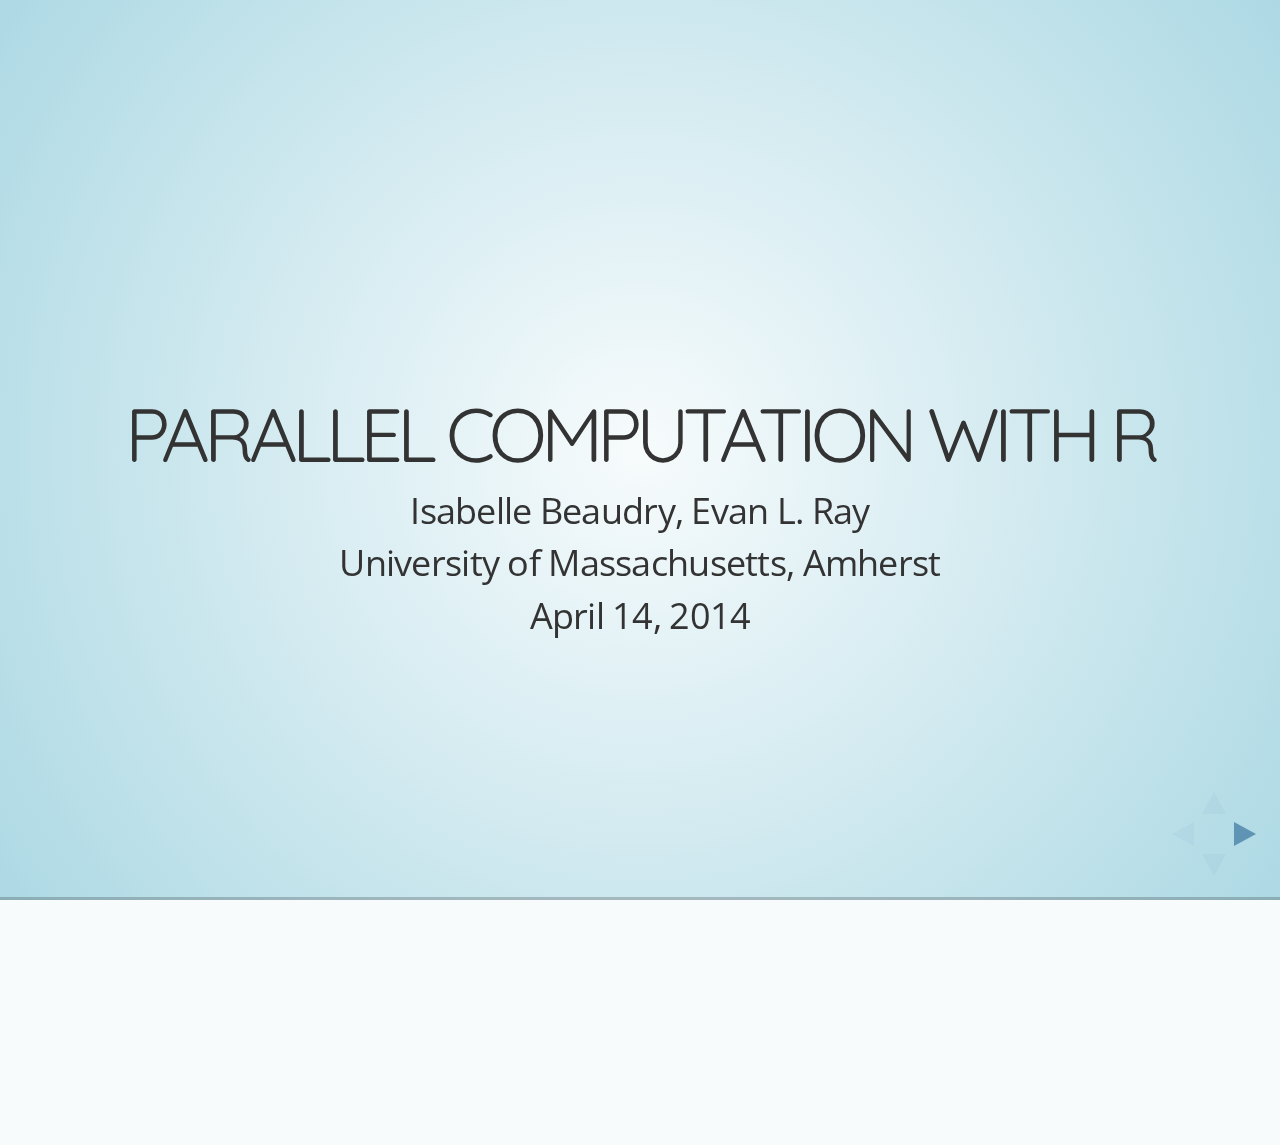
==== presentation/index.html @ 6569498a "minor reorganization and some simple reproducible rng examples with snowfall and either rstream or r" ====
<!doctype html>
<html lang="en">

	<head>
		<meta charset="utf-8">

		<title>Parallel Computation with R</title>

		<meta name="description" content="">
		<meta name="author" content="Isabelle Beaudry, Evan L. Ray">

		<meta name="apple-mobile-web-app-capable" content="yes" />
		<meta name="apple-mobile-web-app-status-bar-style" content="black-translucent" />

		<meta name="viewport" content="width=device-width, initial-scale=1.0, maximum-scale=1.0, user-scalable=no">

		<link rel="stylesheet" href="css/reveal.min.css">
		<link rel="stylesheet" href="css/theme/sky.css" id="theme">

		<!-- For syntax highlighting -->
		<link rel="stylesheet" href="lib/css/mono-blue.css">

		<!-- If the query includes 'print-pdf', include the PDF print sheet -->
		<script>
			if( window.location.search.match( /print-pdf/gi ) ) {
				var link = document.createElement( 'link' );
				link.rel = 'stylesheet';
				link.type = 'text/css';
				link.href = 'css/print/pdf.css';
				document.getElementsByTagName( 'head' )[0].appendChild( link );
			}
		</script>

		<!--[if lt IE 9]>
		<script src="lib/js/html5shiv.js"></script>
		<![endif]-->

		<link rel="stylesheet" href="css/fullheight.css">
	</head>

	<body>

		<div class="reveal">

			<!-- Any section element inside of this container is displayed as a slide -->
			<div class="slides">
				<section>
					<h2 style = "margin-top:5cm">Parallel Computation with R</h2>
					
					<p>
						Isabelle Beaudry, 
						Evan L. Ray
					</p>
					<p>
						University of Massachusetts, Amherst
					</p>
					<p>
						April 14, 2014
					</p>
				</section>

				<section>
					<h3>Outline</h3>
					<ol>
						<li>Some context: options when your code is slow</li>
						<li>A running example: Network Simulations</li>
						<li>Parallel computing with R: One computer, multiple cores
							<ul>
								<li>Overview</li>
								<li>snowfall and ****</li>
								<li>Random number generation</li>
							</ul>
						</li>
						<li>Parallel computing with R: The MGHPCC
							<ul>
								<li>Getting access</li>
								<li>Logistics: connecting, transferring files, and submitting jobs</li>
								<li>MPI</li>
							</ul>
						</li>
					</ol>
				</section>

				<section>
					<h3>So your code runs slowly...</h3>
					<span style="position:absolute; top:100px; left:450px;" class="fragment fade-out"> <img height="550px;" src="images/turtle-running.gif" /> </span>
					<ul>
						<li class="fragment"> <span style="font-weight:bold;"> Step 0: </span> Make sure you're getting the right answer.
							<ul>
								<li> <q> &ldquo;We should forget about small efficiencies, say about 97% of the time: premature optimization is the root of all evil.&rdquo; - Donald Knuth </q> </li>
								<li> Consider unit testing:  See packages Runit and testthat </li>
							</ul>
						</li>
						<li class="fragment"> <span style="font-weight:bold"> Step 1: </span> Profile your code to see where it's slow
							<ul>
								<li> See ?Rprof and the package profr </li>
							</ul>
						</li>
						<li class="fragment"> <span style="font-weight:bold"> Step 2: </span> Consider using a different algorithm. </li>
						<li class="fragment"> <span style="font-weight:bold"> Step 3: </span> Consider modifying your R code
							<ul>
								<li> Pre-allocate memory </li>
								<li> Use built-in functions instead of loops </li>
							</ul>
						</li>
						<li class="fragment"> <span style="font-weight:bold"> Step 4 (a): </span> Consider using a faster language for the slow parts.
							<ul>
								<li> See package Rcpp </li>
							</ul>
						</li>
						<li class="fragment"> <span style="font-weight:bold"> Step 4 (b): </span> Consider parallelizing </li>
					</ul>
				</section>

				<section>
					<h3>Some General Resources</h3>
					<ul>
						<li> Advanced R development, by Hadley Wickham
							<ul>
								<li> <a href="http://adv-r.had.co.nz/">http://adv-r.had.co.nz/</a> </li>
							</ul>
						</li>
						<li> 2008 UseR presentation by Dirk Eddelbuettel: 
							<ul>
								<li> <a href="http://www.statistik.uni-dortmund.de/useR-2008/tutorials/useR2008introhighperfR.pdf">http://www.statistik.uni-dortmund.de/useR-2008/tutorials/useR2008introhighperfR.pdf</a> </li>
							</ul>
						</li>
					</ul>
				</section>

				<section>
					<h3>A running example: network simulations</h3>
					<ul>
						<li> Brief description of example here?
						</li>
					<pre style="width:1000px; background-color:#ffffff;"><code># allocate memory to store results
rds.sample1 <- array(NA, dim=c(n.net, n.nodes, 5))
est1 <- rep(NA, n.net)

for (j in 1:n.net){
  # simulate one network
  net <- create.nets(1)

  # simulate a respondent driven sample from the network
  rds.sample1[j, , ] <- rds.s(net)

  # do something
  rds.frame <- create.df(A, rds.sample1[j, , ], rds.sample1[j, , 2])

  # estimate something based on the respondent driven sample
  est1[j] <- RDS.II.estimates(rds.frame, outcome.variable="outcome")$estimate
}</code></pre>
						<li class="fragment"> We want to parallelize this for loop. </li>
					</ul>
				</section>

				<section>
					<h3>Requirements</h3>
					<ul>
						<li>
							There are a few things we need to do in the context of our example:
							<ol>
								<li> 
								</li>
								<li>
								</li>
								<li>
								</li>
							</ol>
						</li>
					</ul>
				</section>

				<section>
					<h3>Many Packages</h3>
					<ul>
						<li> Advanced R development, by Hadley Wickham
							<ul>
								<li> <a href="http://adv-r.had.co.nz/">http://adv-r.had.co.nz/</a> </li>
							</ul>
						</li>
						<li> 2008 UseR presentation by Dirk Eddelbuettel: 
							<ul>
								<li> <a href="http://www.statistik.uni-dortmund.de/useR-2008/tutorials/useR2008introhighperfR.pdf">http://www.statistik.uni-dortmund.de/useR-2008/tutorials/useR2008introhighperfR.pdf</a> </li>
							</ul>
						</li>
					</ul>
				</section>

				<section>
					<h3>The foreach Package with doParallel</h3>
					<ul>
						<li> The foreach package provides the following general construction:
<pre style="width:1000px; background-color:#ffffff;" class="R"><code class="R">foreach(i = 1:3) %dopar% {
  # do some stuff
}</code> </pre>
						</li>
						<li> We have to register a parallel backend with foreach.</li>
<div class="fragment">
						<li> There are many options: doParallel/parallel, doMPI/Rmpi, doMC/multicore, doSNOW/snow </li>
						<li> We will focus on doParallel/parallel:
							<img style="margin-left:220px;" src="images/foreach-doparallel-parallel.png" />
						</li>
</div>
					</ul>
				</section>

				<section>
					<h3>Implementing our Example with doParallel</h3>
<pre style="width:1000px; background-color:#ffffff;" class="R"><code class="R"># the following also loads the foreach and parallel packages
library(doParallel)

# ...load other packages, define necessary functions, etc...

# create a "cluster" with 4 cores
cl <- makeCluster(4)

# set up RNG streams on the cluster nodes using L'Ecuyer-CMRG
set.seed(9523886)
clusterSetRNGStream(cl, iseed = c(runif(3, 0, 4294967086), runif(3, 0, 4294944442)))

# register the parallel backend with the foreach package.
registerDoParallel(cl)

# execute in parallel
est3 <- foreach(i = 1:n.net, .packages = c("statnet", "RDS"), .combine = cbind) %dopar% {
  net <- create.nets(1)
  rds.sample <- rds.s(net)
  rds.frame <- create.df(A, rds.sample, rds.sample[, 2])
  return(RDS.II.estimates(rds.frame, outcome.variable = "outcome")$estimate)
}

# stop the cluster
stopCluster(cl)</code> </pre>
				</section>

				<section>
					<h3>Some General Resources</h3>
					<ul>
						<li> Advanced R development, by Hadley Wickham
							<ul>
								<li> <a href="http://adv-r.had.co.nz/">http://adv-r.had.co.nz/</a> </li>
							</ul>
						</li>
						<li> 2008 UseR presentation by Dirk Eddelbuettel: 
							<ul>
								<li> <a href="http://www.statistik.uni-dortmund.de/useR-2008/tutorials/useR2008introhighperfR.pdf">http://www.statistik.uni-dortmund.de/useR-2008/tutorials/useR2008introhighperfR.pdf</a> </li>
							</ul>
						</li>
					</ul>
				</section>

				<section>
					<h3>Some General Resources</h3>
					<ul>
						<li> Advanced R development, by Hadley Wickham
							<ul>
								<li> <a href="http://adv-r.had.co.nz/">http://adv-r.had.co.nz/</a> </li>
							</ul>
						</li>
						<li> 2008 UseR presentation by Dirk Eddelbuettel: 
							<ul>
								<li> <a href="http://www.statistik.uni-dortmund.de/useR-2008/tutorials/useR2008introhighperfR.pdf">http://www.statistik.uni-dortmund.de/useR-2008/tutorials/useR2008introhighperfR.pdf</a> </li>
							</ul>
						</li>
					</ul>
				</section>
			</div>

		</div>

		<script src="lib/js/head.min.js"></script>
		<script src="js/reveal.min.js"></script>

		<script>

			// Full list of configuration options available here:
			// https://github.com/hakimel/reveal.js#configuration
			Reveal.initialize({
				controls: true,
				progress: true,
				history: true,
				center: true,

				theme: Reveal.getQueryHash().theme, // available themes are in /css/theme
				transition: Reveal.getQueryHash().transition || 'linear', // default/cube/page/concave/zoom/linear/fade/none

				width: 1280,
//				height: 100%,
				margin: 0.01,

				// Parallax scrolling
				// parallaxBackgroundImage: 'https://s3.amazonaws.com/hakim-static/reveal-js/reveal-parallax-1.jpg',
				// parallaxBackgroundSize: '2100px 900px',

				// Optional libraries used to extend on reveal.js
				dependencies: [
					{ src: 'lib/js/classList.js', condition: function() { return !document.body.classList; } },
					{ src: 'plugin/markdown/marked.js', condition: function() { return !!document.querySelector( '[data-markdown]' ); } },
					{ src: 'plugin/markdown/markdown.js', condition: function() { return !!document.querySelector( '[data-markdown]' ); } },
					{ src: 'plugin/highlight/highlight.js', async: true, callback: function() { hljs.initHighlightingOnLoad(); } },
					{ src: 'plugin/zoom-js/zoom.js', async: true, condition: function() { return !!document.body.classList; } },
					{ src: 'plugin/notes/notes.js', async: true, condition: function() { return !!document.body.classList; } }
				]
			});

		</script>

	</body>
</html>
---- presentation/css/theme/sky.css ----
@import url(https://fonts.googleapis.com/css?family=Quicksand:400,700,400italic,700italic);
@import url(https://fonts.googleapis.com/css?family=Open+Sans:400italic,700italic,400,700);
/**
 * Sky theme for reveal.js.
 *
 * Copyright (C) 2011-2012 Hakim El Hattab, http://hakim.se
 */
.reveal a:not(.image) {
  line-height: 1.3em; }

/*********************************************
 * GLOBAL STYLES
 *********************************************/
body {
  background: #add9e4;
  background: -moz-radial-gradient(center, circle cover, #f7fbfc 0%, #add9e4 100%);
  background: -webkit-gradient(radial, center center, 0px, center center, 100%, color-stop(0%, #f7fbfc), color-stop(100%, #add9e4));
  background: -webkit-radial-gradient(center, circle cover, #f7fbfc 0%, #add9e4 100%);
  background: -o-radial-gradient(center, circle cover, #f7fbfc 0%, #add9e4 100%);
  background: -ms-radial-gradient(center, circle cover, #f7fbfc 0%, #add9e4 100%);
  background: radial-gradient(center, circle cover, #f7fbfc 0%, #add9e4 100%);
  background-color: #f7fbfc; }

.reveal {
  font-family: "Open Sans", sans-serif;
  font-size: 36px;
  font-weight: normal;
  letter-spacing: -0.02em;
  color: #333333; }

::selection {
  color: white;
  background: #134674;
  text-shadow: none; }

/*********************************************
 * HEADERS
 *********************************************/
.reveal h1,
.reveal h2,
.reveal h3,
.reveal h4,
.reveal h5,
.reveal h6 {
  margin: 0 0 20px 0;
  color: #333333;
  font-family: "Quicksand", sans-serif;
  line-height: 0.9em;
  letter-spacing: -0.08em;
  text-transform: uppercase;
  text-shadow: none; }

.reveal h1 {
  text-shadow: 0px 0px 6px rgba(0, 0, 0, 0.2); }

/*********************************************
 * LINKS
 *********************************************/
.reveal a:not(.image) {
  color: #3b759e;
  text-decoration: none;
  -webkit-transition: color .15s ease;
  -moz-transition: color .15s ease;
  -ms-transition: color .15s ease;
  -o-transition: color .15s ease;
  transition: color .15s ease; }

.reveal a:not(.image):hover {
  color: #74a7cb;
  text-shadow: none;
  border: none; }

.reveal .roll span:after {
  color: #fff;
  background: #264c66; }

/*********************************************
 * IMAGES
 *********************************************/
.reveal section img {
  margin: 15px 0px;
  background: rgba(255, 255, 255, 0.12);
  border: 4px solid #333333;
  box-shadow: 0 0 10px rgba(0, 0, 0, 0.15);
  -webkit-transition: all .2s linear;
  -moz-transition: all .2s linear;
  -ms-transition: all .2s linear;
  -o-transition: all .2s linear;
  transition: all .2s linear; }

.reveal a:hover img {
  background: rgba(255, 255, 255, 0.2);
  border-color: #3b759e;
  box-shadow: 0 0 20px rgba(0, 0, 0, 0.55); }

/*********************************************
 * NAVIGATION CONTROLS
 *********************************************/
.reveal .controls div.navigate-left,
.reveal .controls div.navigate-left.enabled {
  border-right-color: #3b759e; }

.reveal .controls div.navigate-right,
.reveal .controls div.navigate-right.enabled {
  border-left-color: #3b759e; }

.reveal .controls div.navigate-up,
.reveal .controls div.navigate-up.enabled {
  border-bottom-color: #3b759e; }

.reveal .controls div.navigate-down,
.reveal .controls div.navigate-down.enabled {
  border-top-color: #3b759e; }

.reveal .controls div.navigate-left.enabled:hover {
  border-right-color: #74a7cb; }

.reveal .controls div.navigate-right.enabled:hover {
  border-left-color: #74a7cb; }

.reveal .controls div.navigate-up.enabled:hover {
  border-bottom-color: #74a7cb; }

.reveal .controls div.navigate-down.enabled:hover {
  border-top-color: #74a7cb; }

/*********************************************
 * PROGRESS BAR
 *********************************************/
.reveal .progress {
  background: rgba(0, 0, 0, 0.2); }

.reveal .progress span {
  background: #3b759e;
  -webkit-transition: width 800ms cubic-bezier(0.26, 0.86, 0.44, 0.985);
  -moz-transition: width 800ms cubic-bezier(0.26, 0.86, 0.44, 0.985);
  -ms-transition: width 800ms cubic-bezier(0.26, 0.86, 0.44, 0.985);
  -o-transition: width 800ms cubic-bezier(0.26, 0.86, 0.44, 0.985);
  transition: width 800ms cubic-bezier(0.26, 0.86, 0.44, 0.985); }

/*********************************************
 * SLIDE NUMBER
 *********************************************/
.reveal .slide-number {
  color: #3b759e; }
---- presentation/lib/css/mono-blue.css ----
/*
  Five-color theme from a single blue hue.
*/
.hljs {
  display: block; padding: 0.5em;
  background: #EAEEF3; color: #00193A;
}

.hljs-keyword,
.hljs-title,
.hljs-important,
.hljs-request,
.hljs-header,
.hljs-javadoctag {
  font-weight: bold;
}

.hljs-comment,
.hljs-chunk,
.hljs-template_comment {
  color: #738191;
}

.hljs-string,
.hljs-title,
.hljs-parent,
.hljs-built_in,
.hljs-literal,
.hljs-filename,
.hljs-value,
.hljs-addition,
.hljs-tag,
.hljs-argument,
.hljs-link_label,
.hljs-blockquote,
.hljs-header {
  color: #0048AB;
}

.hljs-decorator,
.hljs-prompt,
.hljs-yardoctag,
.hljs-subst,
.hljs-symbol,
.hljs-doctype,
.hljs-regexp,
.hljs-preprocessor,
.hljs-pragma,
.hljs-pi,
.hljs-attribute,
.hljs-attr_selector,
.hljs-javadoc,
.hljs-xmlDocTag,
.hljs-deletion,
.hljs-shebang,
.hljs-string .hljs-variable,
.hljs-link_url,
.hljs-bullet,
.hljs-sqbracket,
.hljs-phony {
  color: #4C81C9;
}
---- presentation/css/fullheight.css ----
.reveal .slides {
  height: 100%;
/*  top: 0;
  margin-top: 0;*/
}

.reveal .slides>section {
  min-height: 90%;
}

.reveal .slides>section>section {
  min-height: 100%;
}
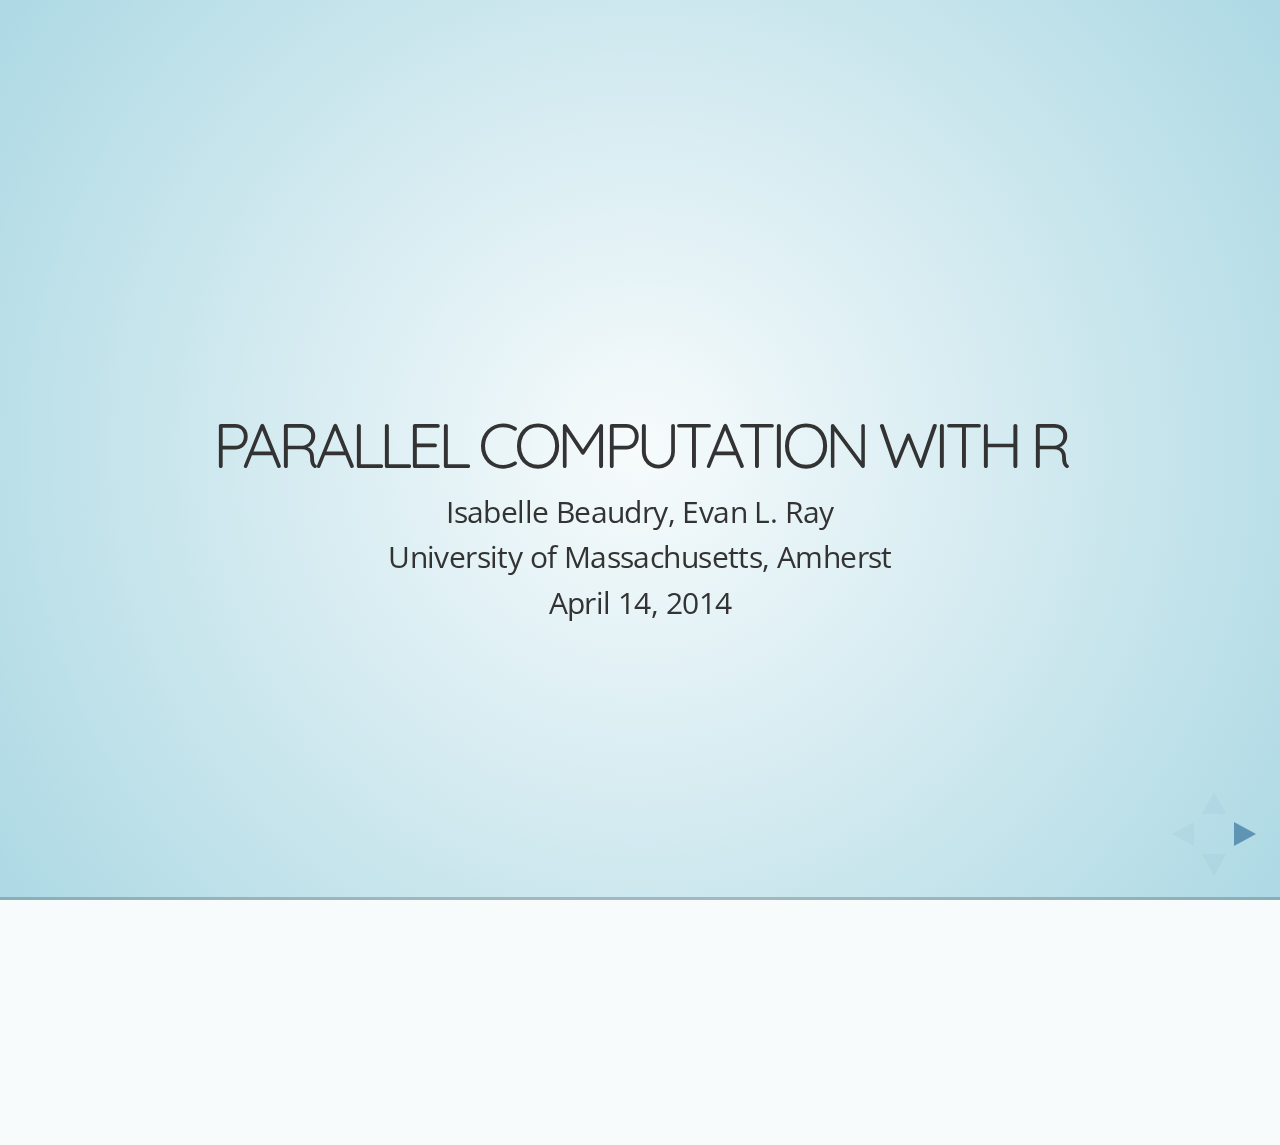
==== commit bb972021: "modified font size, added simpler example to slides, got code highlighting working (better)" ====
--- a/presentation/index.html
+++ b/presentation/index.html
@@ -63,19 +63,25 @@
 					<h3>Outline</h3>
 					<ol>
 						<li>Some context: options when your code is slow</li>
-						<li>A running example: Network Simulations</li>
+						<li>Two running examples
+							<ul>
+								<li>Generating vectors of random numbers</li>
+								<li>Network simulation</li>
+							</ul>
+						</li>
 						<li>Parallel computing with R: One computer, multiple cores
 							<ul>
 								<li>Overview</li>
-								<li>snowfall and ****</li>
+								<li>foreach with doParallel</li>
+								<li>snowfall</li>
 								<li>Random number generation</li>
 							</ul>
 						</li>
 						<li>Parallel computing with R: The MGHPCC
 							<ul>
+								<li>Overview</li>
 								<li>Getting access</li>
 								<li>Logistics: connecting, transferring files, and submitting jobs</li>
-								<li>MPI</li>
 							</ul>
 						</li>
 					</ol>
@@ -88,12 +94,12 @@
 						<li class="fragment"> <span style="font-weight:bold;"> Step 0: </span> Make sure you're getting the right answer.
 							<ul>
 								<li> <q> &ldquo;We should forget about small efficiencies, say about 97% of the time: premature optimization is the root of all evil.&rdquo; - Donald Knuth </q> </li>
-								<li> Consider unit testing:  See packages Runit and testthat </li>
+								<li> Consider unit testing:  See packages <pre>Runit</pre> and <pre>testthat</pre> </li>
 							</ul>
 						</li>
 						<li class="fragment"> <span style="font-weight:bold"> Step 1: </span> Profile your code to see where it's slow
 							<ul>
-								<li> See ?Rprof and the package profr </li>
+								<li> See <pre>?Rprof</pre> and the package <pre>profr</pre> </li>
 							</ul>
 						</li>
 						<li class="fragment"> <span style="font-weight:bold"> Step 2: </span> Consider using a different algorithm. </li>
@@ -105,7 +111,7 @@
 						</li>
 						<li class="fragment"> <span style="font-weight:bold"> Step 4 (a): </span> Consider using a faster language for the slow parts.
 							<ul>
-								<li> See package Rcpp </li>
+								<li> See package <pre>Rcpp</pre> </li>
 							</ul>
 						</li>
 						<li class="fragment"> <span style="font-weight:bold"> Step 4 (b): </span> Consider parallelizing </li>
@@ -125,11 +131,48 @@
 								<li> <a href="http://www.statistik.uni-dortmund.de/useR-2008/tutorials/useR2008introhighperfR.pdf">http://www.statistik.uni-dortmund.de/useR-2008/tutorials/useR2008introhighperfR.pdf</a> </li>
 							</ul>
 						</li>
-					</ul>
-				</section>
-
-				<section>
-					<h3>A running example: network simulations</h3>
+						<li> High performance computing task view on CRAN:
+							<ul>
+								<li> <a href="http://cran.r-project.org/web/views/HighPerformanceComputing.html">http://cran.r-project.org/web/views/HighPerformanceComputing.html</a> </li>
+							</ul>
+						</li>
+					</ul>
+				</section>
+
+				<section>
+					<h3>Example 1: Generating random numbers</h3>
+					<ul>
+						<li>This is a simple example we'll use to introduce the methods.</li>
+						<pre style="width:1000px; background-color:#ffffff;"><code># Input: len = desired length of output
+# Output: a vector of len random numbers
+test_fun <- function(len) {
+  # sleep 1 second (so that we can detect the benefits of parallelizing)
+  Sys.sleep(1)
+  
+  # generate output value to return
+  rnorm(len)
+}</code></pre>
+<li> Demo function use: </li>
+						<pre style="width:1000px; background-color:#ffffff;"><code>> timea <- system.time({
++   a <- lapply(c(4, 7), test_fun)
++ })
+> 
+> a
+[[1]]
+[1]  0.0003950323 -1.3620880471 -1.1850281389  0.3152729012
+
+[[2]]
+[1] -0.1890080  2.5956099 -0.7272942  0.2347206  0.4028841 -1.0794277 -1.4647725
+
+> timea
+   user  system elapsed 
+      0       0       2</code></pre>
+						<li class="fragment">We want to parallelize the lapply statement.</li>
+					</ul>
+				</section>
+
+				<section>
+					<h3>Example 2: network simulations</h3>
 					<ul>
 						<li> Brief description of example here?
 						</li>
--- a/presentation/css/theme/sky.css
+++ b/presentation/css/theme/sky.css
@@ -23,7 +23,7 @@
 
 .reveal {
   font-family: "Open Sans", sans-serif;
-  font-size: 36px;
+  font-size: 30px;
   font-weight: normal;
   letter-spacing: -0.02em;
   color: #333333; }
@@ -80,7 +80,7 @@
 .reveal section img {
   margin: 15px 0px;
   background: rgba(255, 255, 255, 0.12);
-  border: 4px solid #333333;
+  border: 3px solid #333333;
   box-shadow: 0 0 10px rgba(0, 0, 0, 0.15);
   -webkit-transition: all .2s linear;
   -moz-transition: all .2s linear;
--- a/presentation/lib/css/mono-blue.css
+++ b/presentation/lib/css/mono-blue.css
@@ -3,7 +3,7 @@
 */
 .hljs {
   display: block; padding: 0.5em;
-  background: #EAEEF3; color: #00193A;
+  background: #FFFFFF; color: #00193A;
 }
 
 .hljs-keyword,
@@ -18,7 +18,7 @@
 .hljs-comment,
 .hljs-chunk,
 .hljs-template_comment {
-  color: #738191;
+  color: #4C81C9;
 }
 
 .hljs-string,
@@ -34,7 +34,7 @@
 .hljs-link_label,
 .hljs-blockquote,
 .hljs-header {
-  color: #0048AB;
+  color: #00193A;
 }
 
 .hljs-decorator,
@@ -58,5 +58,5 @@
 .hljs-bullet,
 .hljs-sqbracket,
 .hljs-phony {
-  color: #4C81C9;
+  color: #00193A;
 }
